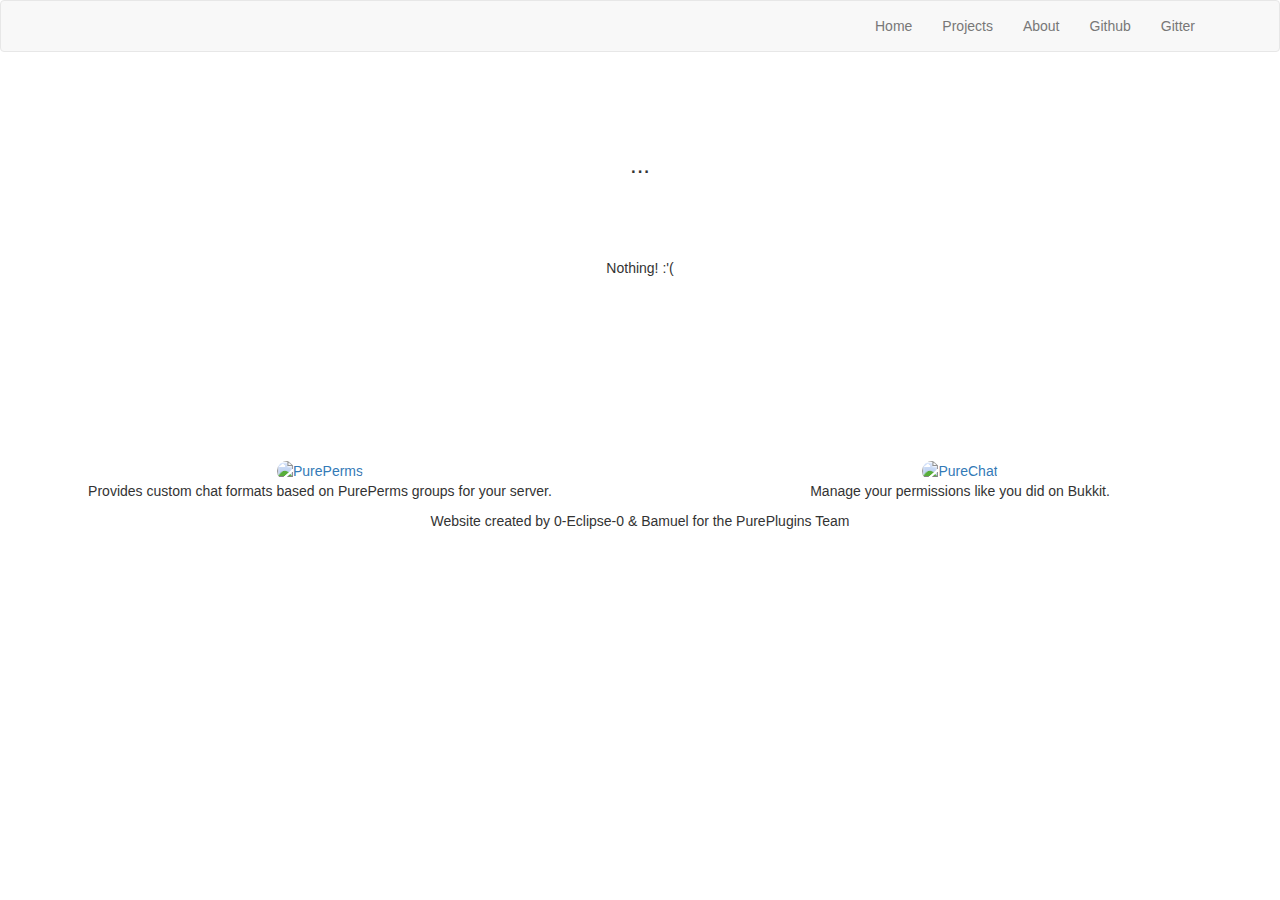
==== en/index.html @ 7c0a9913 "Create index.html" ====
<!DOCTYPE html>

<!-- Website created by 0-Eclipse-0 & Bamuel for the PurePlugins Team (https://github.com/PurePlugins) -->
<html lang="en">
<head>
  <title>PurePlugins</title>
  <meta charset="utf-8">
  <meta name="viewport" content="width=device-width, initial-scale=1">
  <link rel="stylesheet" href="http://maxcdn.bootstrapcdn.com/bootstrap/3.3.5/css/bootstrap.min.css">
  <link href="http://fonts.googleapis.com/css?family=Montserrat" rel="stylesheet">
  <script src="https://ajax.googleapis.com/ajax/libs/jquery/1.11.1/jquery.min.js"></script>
  <script src="http://maxcdn.bootstrapcdn.com/bootstrap/3.3.5/js/bootstrap.min.js"></script>
  <link rel="stylesheet" href="..\css\style.css">
</head>
<body>

<!-- Navbar -->
<nav class="navbar navbar-default slideanim">
  <div class="container">
    <div class="navbar-header">
      <button type="button" class="navbar-toggle" data-toggle="collapse" data-target="#myNavbar">
        <span class="icon-bar"></span>
        <span class="icon-bar"></span>
        <span class="icon-bar"></span>
      </button>
      <a class="fade navbar-brand slideanim" href="../index.html">PurePlugins</a>
    </div>
    <div class="collapse navbar-collapse" id="myNavbar">
      <ul class="slideanim nav navbar-nav navbar-right slideanim">
        <li><a id="active" href="./index.html">Home</a></li>
        <li><a href="projects.html">Projects</a></li>
        <li><a href="about.html">About</a></li>
        <li><a href="https://github.com/orgs/PurePlugins/" target="_blank">Github</a></li>
        <li><a href="https://gitter.im/PurePlugins/PurePerms" target="_blank">Gitter</a></li>
      </ul>
    </div>
  </div>
</nav>

<!-- First Container -->
<div class="slideanim container-fluid bg-1 text-center">
  <h1 class="margin fade">Hello!</h1>
  <h3>...</h3>
</div>

<!-- Second Container -->
<div class="container-fluid bg-2 text-center slideanim">
  <h1 class="margin fade">What do we do?</h1>
  <p>Nothing! :'(</p>
</div>

<!-- Third Container (Grid) -->
<div class="container-fluid bg-1 text-center">
  <h1 class="margin fade">...</h1><br>
  <div class="row slideanim">
    <div class="col-sm-6">
	  <h2 class="margin fade">PurePerms</h2><br>
      <a href="https://github.com/PurePlugins/PurePerms/releases" target="_blank"><img src="..\img\PurePerms.png" class="margin" style="border-radius: 10px;" width="200" height="200" alt="PurePerms"></a>
      <p>Provides custom chat formats based on PurePerms groups for your server.</p>
    </div>
    <div class="col-sm-6">
	  <h2 class="margin fade">PureChat</h2><br>
      <a href="https://github.com/PurePlugins/PureChat/releases" target="_blank"><img src="..\img\PureChat.png" class="margin" style="border-radius: 10px;" width="200" height="200" alt="PureChat"></a>
      <p>Manage your permissions like you did on Bukkit.</p>
    </div>
  </div>
</div>

<!-- Footer -->
<footer class="container-fluid bg-4 text-center">
  <p>Website created by 0-Eclipse-0 & Bamuel for the PurePlugins Team</p>
</footer>
</body>
</html>
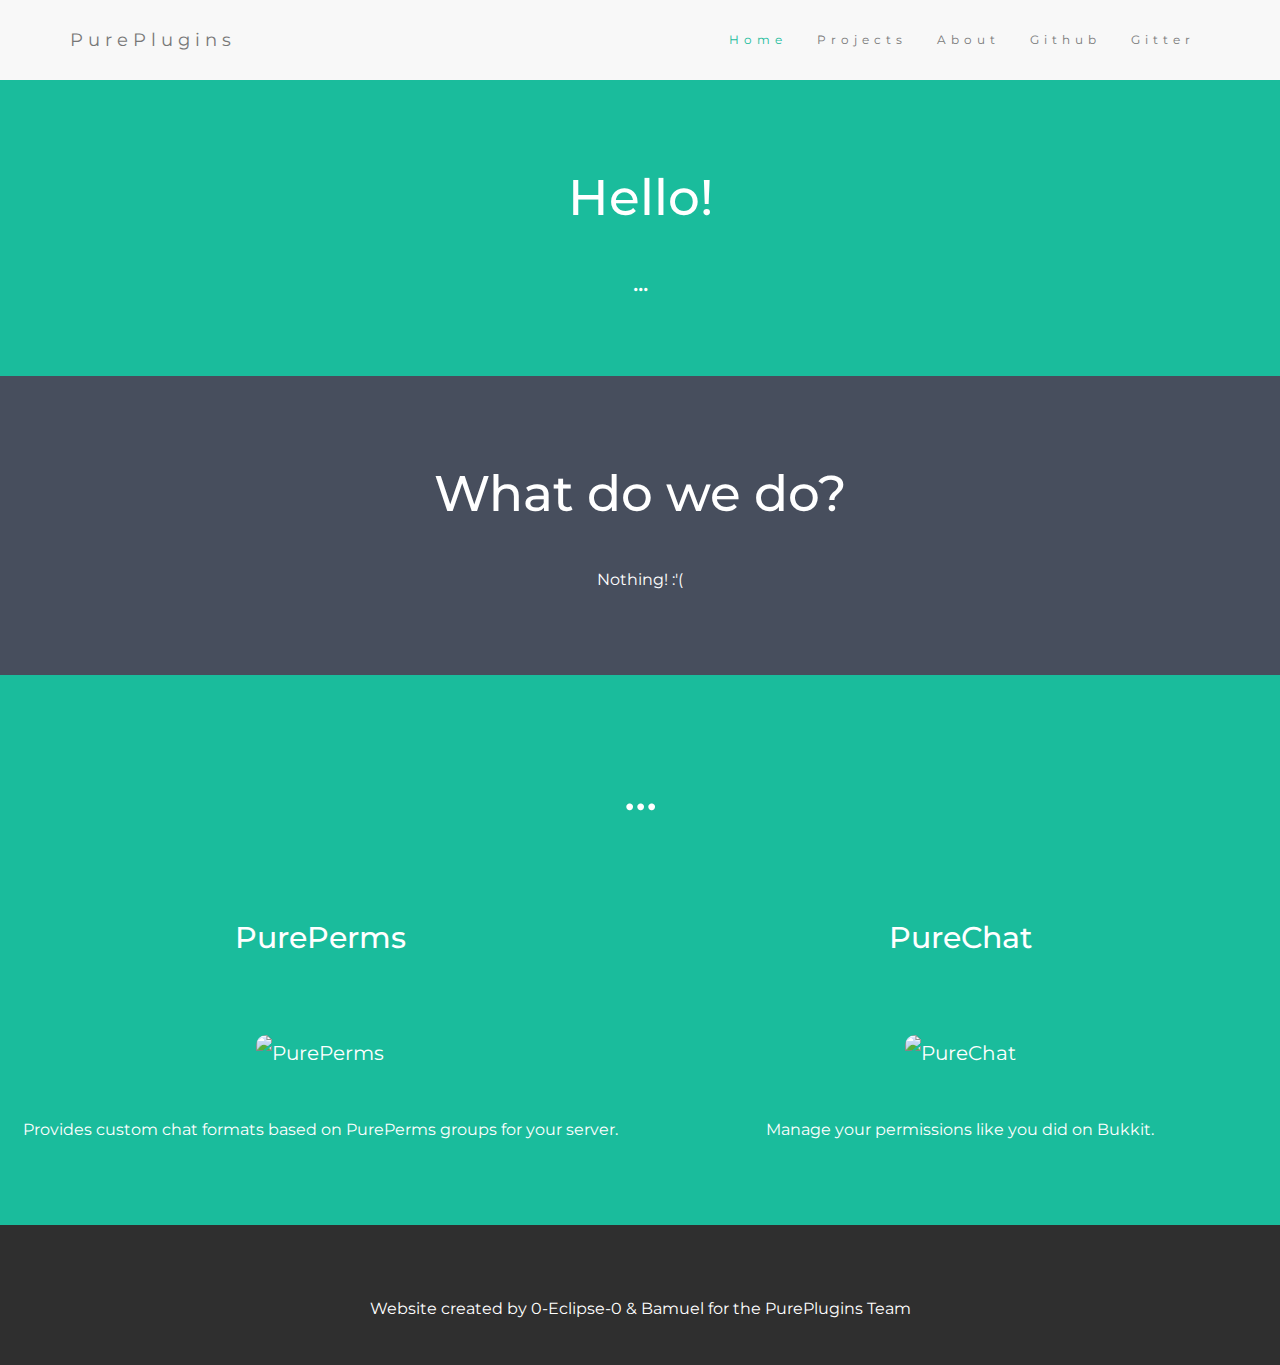
==== commit 94c35282: "Update index.html" ====
--- a/en/index.html
+++ b/en/index.html
@@ -55,12 +55,12 @@
   <div class="row slideanim">
     <div class="col-sm-6">
 	  <h2 class="margin fade">PurePerms</h2><br>
-      <a href="https://github.com/PurePlugins/PurePerms/releases" target="_blank"><img src="..\img\PurePerms.png" class="margin" style="border-radius: 10px;" width="200" height="200" alt="PurePerms"></a>
+      <a href="https://github.com/PurePlugins/PurePerms/releases" target="_blank"><img src="..\Images\PurePerms.png" class="margin" style="border-radius: 10px;" width="200" height="200" alt="PurePerms"></a>
       <p>Provides custom chat formats based on PurePerms groups for your server.</p>
     </div>
     <div class="col-sm-6">
 	  <h2 class="margin fade">PureChat</h2><br>
-      <a href="https://github.com/PurePlugins/PureChat/releases" target="_blank"><img src="..\img\PureChat.png" class="margin" style="border-radius: 10px;" width="200" height="200" alt="PureChat"></a>
+      <a href="https://github.com/PurePlugins/PureChat/releases" target="_blank"><img src="..\Images\PureChat.png" class="margin" style="border-radius: 10px;" width="200" height="200" alt="PureChat"></a>
       <p>Manage your permissions like you did on Bukkit.</p>
     </div>
   </div>
